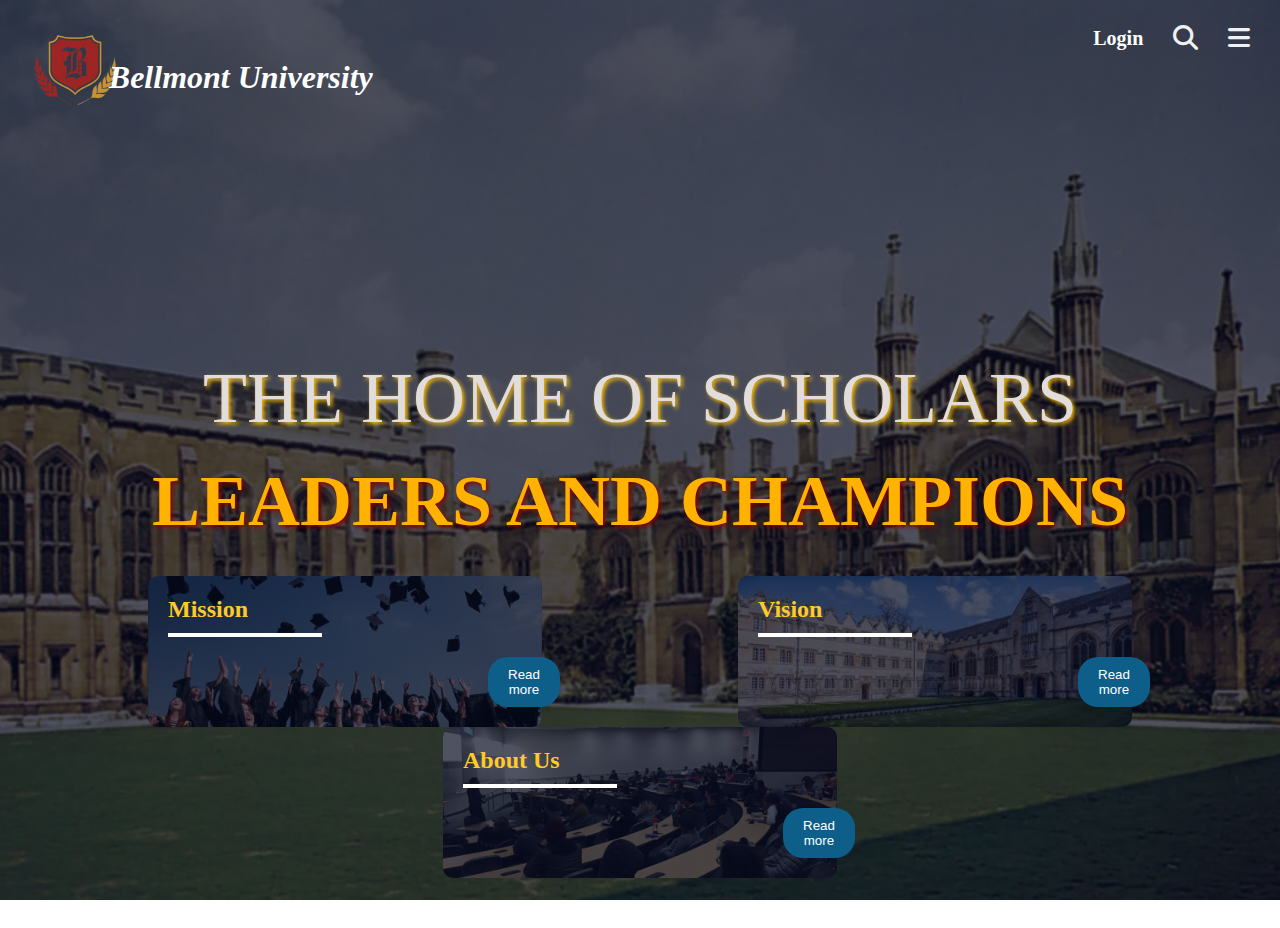
==== index.html @ 5c909150 "initial commit" ====
<!DOCTYPE html>
<html lang="en">
<head>
    <meta charset="UTF-8">
    <meta name="viewport" content="width=device-width, initial-scale=1.0">
    <title>Bellmont University</title>
    <link rel="stylesheet" href="style.css">
    <link rel="stylesheet" href="https://cdnjs.cloudflare.com/ajax/libs/font-awesome/6.7.2/css/all.min.css"/>
    <link rel="stylesheet" href="https://fonts.googleapis.com/css2?family=Material+Symbols+Outlined:opsz,wght,FILL,GRAD@24,400,0,0&icon_names=manage_search" />
</head>
<body>
    <section class="header">
        <nav>
            <a href="frontpage.html"><img src="img/LOGOME-removebg-preview.png"></a>
            <div class="nav-icons">
                <button class="Login">Login</button>
                <i class="fas fa-search"></i>
                <i class="fas fa-bars"></i>
            </div>
        </nav>
        <div class="text-box">
            <h1>Bellmont University</h1>
            <p></p>
        </div>
        <div class="textbox2">
            <h2 class="line1">THE HOME OF SCHOLARS</h2> 
            <h2 class="line2">LEADERS AND CHAMPIONS</h2>
        </div>
  
        <div class="info-section">
            <div class="info-box About Us">
                <h3>Mission</h3>
                <hr>
                <p></p>
                <button class="read-more">Read more</button>
            </div>
            <div class="info-box Vision">
                <h3>Vision</h3>
                <hr>
                <p></p>
                <button class="read-more">Read more</button>
            </div>
            <div class="info-box Mission">
                <h3>About Us</h3>
                <hr>
                <p></p>
                <button class="read-more">Read more</button>
            </div>
        </div>

    <script src="script.js"></script>
</body>
</html>
---- style.css ----
* {
    margin: 0;
    padding: 0;
}

body {
    margin: 0;
    padding: 0;
    height: 100vh;
    overflow: hidden;
}

.header {
    height: 100vh;
    width: 100%;
    background-image: linear-gradient(rgba(4, 9, 30, 0.7), rgba(4, 9, 30, 0.7)), url(img/Corpus-Christi-College-University-of-Cambridge-England.webp);
    background-position: center;
    background-size: cover;
    background-repeat: no-repeat;
    position: relative;
}

nav {
    display: flex;
    padding: 2% 6%;
    justify-content: space-between;
    align-items: center;
}

nav img {
    width: 150px;
    background: transparent;
    transform: translate(-20%, -20%);
    position: absolute;
    top: 20px;
    left: 30px;
}

.nav-icons {
    display: flex;
    gap: 30px;
    transform: translateX(30%);
    cursor: pointer;
    transition: 0.5s;
}

.nav-icons i {
    color: #f0f1f0;
    font-size: 25px;
    cursor: pointer;
    transition: 0.5s;
}

.nav-icons i:hover {
    color: yellow;
    transition: 0.5s;
}

.Login {
    background: transparent;
    border: none;
    cursor: pointer;
    font-size: 20px;
    font-weight: bold;
    font-family: 'Times New Roman', Times, serif;
    color: white;
}

.Login:hover {
    color: rgb(240, 240, 227);
    background-color: #0e5e8a;
    transition: 0.5s;
    font-weight: bold;
    padding: 10px 20px;
    border-radius: 20px;
}

.text-box {
    width: 90%;
    color: white;
    position: absolute;
    top: 8.5%;
    left: 53.5%;
    transform: translate(-50%, -50%);
    text-align: left;
    font-family: Georgia, 'Times New Roman', Times, serif;
    font-style: italic;
}

.textbox2 {
    width: 90%;
    color: white;
    position: absolute;
    top: 50%;
    left: 50%;
    transform: translate(-50%, -50%);
    text-align: center;
    font-family: Georgia, 'Times New Roman', Times, serif;
}

.textbox2 .line1 {
    font-size: 4.5em;
    font-weight: normal;
    color: #e0dddc;
    text-shadow: 2px 2px 4px #ffc107;
}

.textbox2 .line2 {
    font-size: 4.5em;
    font-weight: bold;
    color: #ffb300;
    margin-top: 20px;
    text-shadow: 2px 2px 4px #870202;
}

.info-section {
    display: flex;
    flex-wrap: wrap;
    justify-content: space-around;
    padding: 50px;
    margin-top: 450px;
}

.info-box {
    width: 30%;
    padding: 20px;
    background: rgba(255, 255, 255, 0.2);
    border-radius: 10px;
    text-align: left;
    color: white;
    transition: transform 0.5s ease, box-shadow 0.5s ease;
    background-size: cover;
    background-repeat: no-repeat;
    background-position: center;
}

.info-box:nth-child(1) {
    background-image: linear-gradient(rgba(4, 9, 30, 0.7), rgba(4, 9, 30, 0.7)), url('img/academy-celebrate-celebration-267885-1-1024x683.jpg');
}

.info-box:nth-child(2) {
    background-image: linear-gradient(rgba(4, 9, 30, 0.7), rgba(4, 9, 30, 0.7)), url('img/images.jpeg');
}

.info-box:nth-child(3) {
    background-image: linear-gradient(rgba(4, 9, 30, 0.7), rgba(4, 9, 30, 0.7)), url('img/Visual-and-Cultural-Studies-Class-Cerritos.jpg');
}

.info-box:hover {
    transform: translateY(-10px);
    box-shadow: 0 10px 20px rgba(0, 0, 0, 0.5);
}

.info-box h3 {
    font-size: 24px;
    color: #ffca28;
}

.info-box hr {
    width: 150px;
    border: 2px solid rgb(255, 255, 255);
    margin: 10px auto;
    margin-right: 300px;
    transition: width 0.3s ease, border-color 0.3s ease;
}

.info-box:hover hr {
    width: 200px;
    border-color: #ffb300;
}

.info-box p {
    font-size: 16px;
    margin-bottom: 20px;
}

.read-more {
    background: #0e5e8a;
    border: none;
    padding: 10px 20px;
    cursor: pointer;
    color: white;
    border-radius: 20px;
    transition: background 0.3s ease;
    margin-left: 320px;
}

/* Media Queries for Responsiveness */
@media (max-width: 1200px) {
    .info-box {
        width: 45%;
        margin-bottom: 20px;
    }

    .nav-icons {
        transform: translateX(0);
    }

    .text-box {
        top: 10%;
        left: 50%;
    }

    .textbox2 .line1, .textbox2 .line2 {
        font-size: 3em;
    }
}

@media (max-width: 768px) {
    .info-box {
        width: 100%;
        margin-bottom: 20px;
    }

    .nav-icons {
        gap: 20px;
    }

    .text-box {
        top: 12%;
        left: 50%;
    }

    .textbox2 .line1, .textbox2 .line2 {
        font-size: 2.5em;
    }
}

@media (max-width: 480px) {
    .info-box h3 {
        font-size: 20px;
    }

    .info-box p {
        font-size: 14px;
    }

    .read-more {
        padding: 8px 16px;
        font-size: 14px;
        margin-left: 0;
    }

    .nav-icons {
        gap: 10px;
    }

    .text-box {
        top: 15%;
        left: 50%;
    }

    .textbox2 .line1, .textbox2 .line2 {
        font-size: 2em;
    }

    .Login {
        font-size: 16px;
    }
}

.features {
    display: none;
}

.features.visible {
    display: block;
}
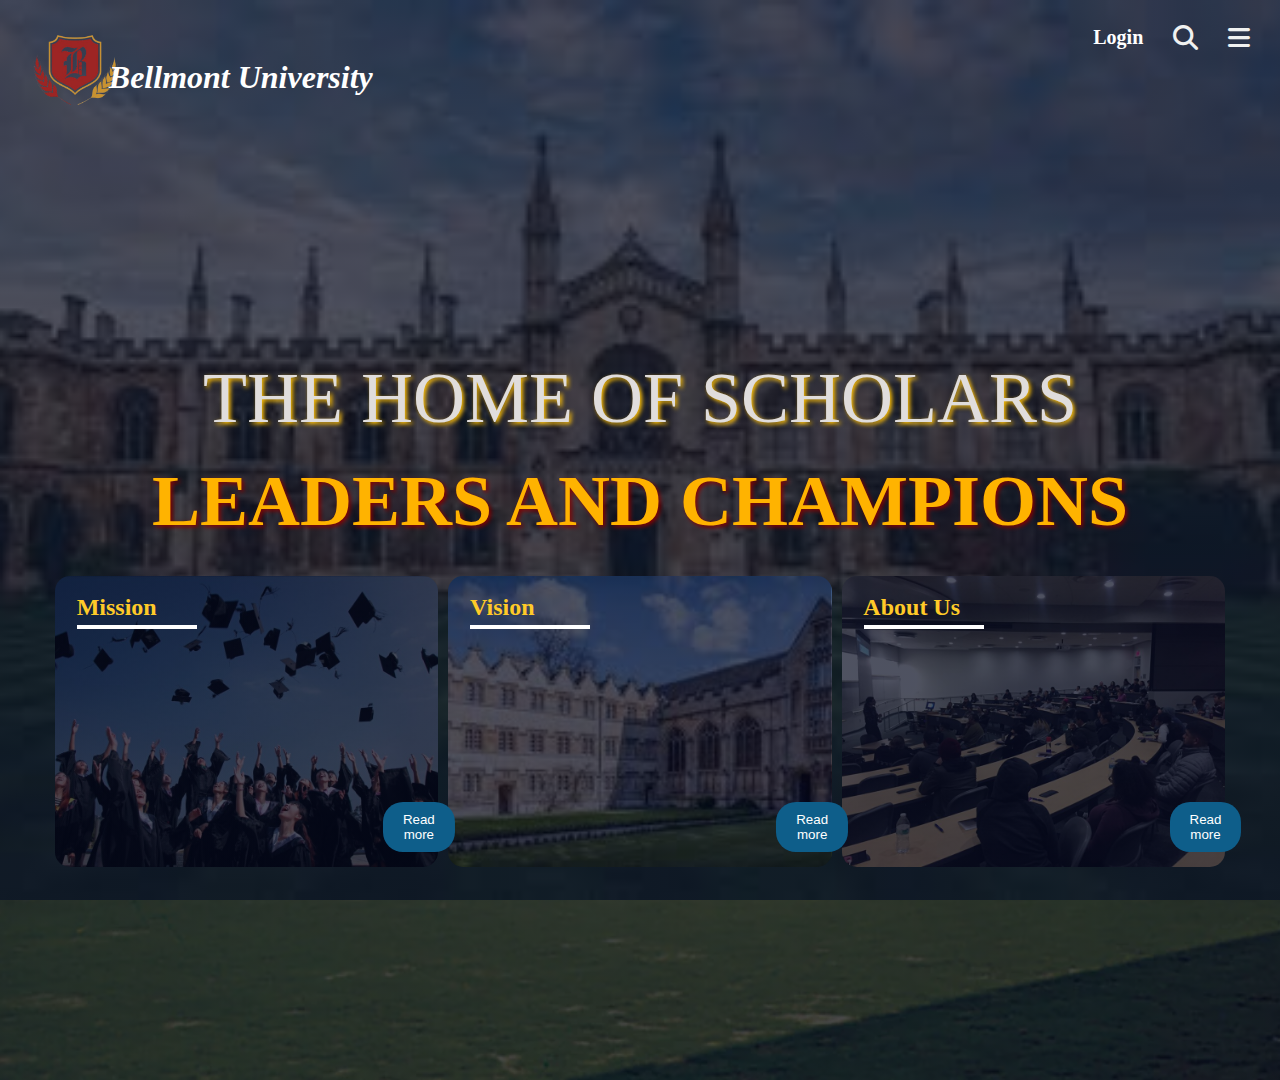
==== commit e7857c0d: "initial commit" ====
--- a/index.html
+++ b/index.html
@@ -5,6 +5,8 @@
     <meta name="viewport" content="width=device-width, initial-scale=1.0">
     <title>Bellmont University</title>
     <link rel="stylesheet" href="style.css">
+    <link rel="stylesheet" href="destination.css">
+    <link rel="stylesheet" href="student_login.css">
     <link rel="stylesheet" href="https://cdnjs.cloudflare.com/ajax/libs/font-awesome/6.7.2/css/all.min.css"/>
     <link rel="stylesheet" href="https://fonts.googleapis.com/css2?family=Material+Symbols+Outlined:opsz,wght,FILL,GRAD@24,400,0,0&icon_names=manage_search" />
 </head>
@@ -13,7 +15,7 @@
         <nav>
             <a href="frontpage.html"><img src="img/LOGOME-removebg-preview.png"></a>
             <div class="nav-icons">
-                <button class="Login">Login</button>
+                <a href="Bellmont University.html"><button class="Login">Login</button></a>
                 <i class="fas fa-search"></i>
                 <i class="fas fa-bars"></i>
             </div>
@@ -47,7 +49,7 @@
                 <button class="read-more">Read more</button>
             </div>
         </div>
-
+    </section>
     <script src="script.js"></script>
 </body>
 </html>--- a/style.css
+++ b/style.css
@@ -1,13 +1,13 @@
 * {
     margin: 0;
     padding: 0;
+    box-sizing: border-box;
 }
 
 body {
     margin: 0;
     padding: 0;
     height: 100vh;
-    overflow: hidden;
 }
 
 .header {
@@ -49,11 +49,28 @@
     font-size: 25px;
     cursor: pointer;
     transition: 0.5s;
+    position: relative;
 }
 
 .nav-icons i:hover {
-    color: yellow;
-    transition: 0.5s;
+    color: white;
+    transition: 0.5s;
+}
+
+.nav-icons i::after {
+    content: '';
+    position: absolute;
+    width: 0;
+    height: 3px;
+    background: #21618c;
+    left: 50%;
+    bottom: -5px;
+    transition: 0.5s;
+}
+
+.nav-icons i:hover::after {
+    width: 100%;
+    left: 0;
 }
 
 .Login {
@@ -64,14 +81,14 @@
     font-weight: bold;
     font-family: 'Times New Roman', Times, serif;
     color: white;
+    transition: width 0.3s ease, border-color 0.3s ease;
 }
 
 .Login:hover {
     color: rgb(240, 240, 227);
     background-color: #0e5e8a;
     transition: 0.5s;
-    font-weight: bold;
-    padding: 10px 20px;
+    padding: 8px 16px;
     border-radius: 20px;
 }
 
@@ -122,10 +139,10 @@
 }
 
 .info-box {
-    width: 30%;
-    padding: 20px;
+    width: 32.5%;
+    padding: 40px;
     background: rgba(255, 255, 255, 0.2);
-    border-radius: 10px;
+    border-radius: 15px;
     text-align: left;
     color: white;
     transition: transform 0.5s ease, box-shadow 0.5s ease;
@@ -154,19 +171,21 @@
 .info-box h3 {
     font-size: 24px;
     color: #ffca28;
+    transform: translate(-6%,-80%);
 }
 
 .info-box hr {
-    width: 150px;
+    width: 120px;
     border: 2px solid rgb(255, 255, 255);
     margin: 10px auto;
-    margin-right: 300px;
+    margin-right: 400px;
+    transform: translate(-15%, -700%);
     transition: width 0.3s ease, border-color 0.3s ease;
 }
 
 .info-box:hover hr {
     width: 200px;
-    border-color: #ffb300;
+    border-color: #b9770e;
 }
 
 .info-box p {
@@ -182,7 +201,14 @@
     color: white;
     border-radius: 20px;
     transition: background 0.3s ease;
-    margin-left: 320px;
+    margin-left: 270px;
+    margin-top: 100px;
+    transform: translate(25%, 50%);
+}
+
+.read-more:hover {
+    background: #062337;
+    transition: 0.3px;
 }
 
 /* Media Queries for Responsiveness */
@@ -255,7 +281,7 @@
     }
 
     .Login {
-        font-size: 16px;
+        font-size: 10px;
     }
 }
 
--- a/destination.css
+++ b/destination.css
@@ -0,0 +1,96 @@
+*{
+    margin: 0;  
+    padding: 0;
+    box-sizing: border-box;
+}
+
+body {
+    margin: 0;
+    padding: 0;
+    height: 120vh;
+    width: 100%;
+    background-image: linear-gradient(rgba(4, 9, 30, 0.7), rgba(4, 9, 30, 0.7)), url(img/Corpus-Christi-College-University-of-Cambridge-England.webp);
+    background-position: center;
+    background-size: cover;
+    background-repeat: no-repeat;
+    position: relative;
+
+}
+.login-box{
+    width: 400px;
+    height: 450px;
+    background: transparent;
+    color: #fff;
+    top: 50%;
+    left: 50%;
+    position: absolute;
+    transform: translate(-50%, -50%);
+    box-shadow: 0 5px 15px rgba(0, 0, 0, 0.5);
+    padding: 70px 30px;
+    border-radius: 10px;
+    display: flex;
+    flex-direction: column;
+    align-items: center;
+    backdrop-filter: blur(5px);
+}
+
+.login-box img {
+    width: 50%;
+    height: 50%;
+    margin-bottom: 15px;
+    align-items: center;
+    transform: translateY(-55%);
+}
+
+.login-box h1{
+    margin-bottom: 15px;
+    font-size: 24px;
+    font-weight: bold;
+    text-align: center;
+    transform: translateY(-430%);
+}
+.login-box h3{
+    margin-bottom: 30px;
+    font-size: 16px;
+    font-weight: normal;
+    text-align: center;
+    transform: translateY(-660%);
+}
+.destination{
+    margin-top: 80px;
+    margin-bottom: 30px;
+    font-size: 16px;
+    font-weight: 600;
+    text-align: center;
+    transform: translateY(-130%);
+}
+.student{
+    margin-bottom: 15px;
+    font-family:Georgia, 'Times New Roman', Times, serif;
+    font-size: 16px;
+    font-weight: bold;
+    text-align: center;
+    padding: 10px 150px;
+    border-radius: 20px;
+    background: #b7950b;
+    color: darkred;
+}
+.student:hover{
+    background: darkred;
+    color: #b7950b;
+}
+.faculty{
+    margin-bottom: 30px;
+    font-family:Georgia, 'Times New Roman', Times, serif;
+    font-size: 16px;
+    font-weight: bold;
+    text-align: center;
+    padding: 10px 150px;
+    border-radius: 20px;
+    background: #b7950b;
+    color: darkred;
+}
+.faculty:hover{
+    background: darkred;
+    color:#b7950b;
+}
--- a/student_login.css
+++ b/student_login.css
@@ -0,0 +1,96 @@
+*{
+    margin: 0;  
+    padding: 0;
+    box-sizing: border-box;
+}
+
+body {
+    margin: 0;
+    padding: 0;
+    height: 120vh;
+    width: 100%;
+    background-image: linear-gradient(rgba(4, 9, 30, 0.7), rgba(4, 9, 30, 0.7)), url(img/Corpus-Christi-College-University-of-Cambridge-England.webp);
+    background-position: center;
+    background-size: cover;
+    background-repeat: no-repeat;
+    position: relative;
+
+}
+.login-box{
+    width: 400px;
+    height: 450px;
+    background: transparent;
+    color: #fff;
+    top: 50%;
+    left: 50%;
+    position: absolute;
+    transform: translate(-50%, -50%);
+    box-shadow: 0 5px 15px rgba(0, 0, 0, 0.5);
+    padding: 70px 30px;
+    border-radius: 10px;
+    display: flex;
+    flex-direction: column;
+    align-items: center;
+    backdrop-filter: blur(5px);
+}
+
+.login-box img {
+    width: 50%;
+    height: 50%;
+    margin-bottom: 15px;
+    align-items: center;
+    transform: translateY(-55%);
+}
+
+.login-box h1{
+    margin-bottom: 15px;
+    font-size: 24px;
+    font-weight: bold;
+    text-align: center;
+    transform: translateY(-430%);
+}
+.login-box h3{
+    margin-bottom: 30px;
+    font-size: 16px;
+    font-weight: normal;
+    text-align: center;
+    transform: translateY(-660%);
+}
+.destination{
+    margin-top: 80px;
+    margin-bottom: 30px;
+    font-size: 16px;
+    font-weight: 600;
+    text-align: center;
+    transform: translateY(-130%);
+}
+.student{
+    margin-bottom: 15px;
+    font-family:Georgia, 'Times New Roman', Times, serif;
+    font-size: 16px;
+    font-weight: bold;
+    text-align: center;
+    padding: 10px 150px;
+    border-radius: 20px;
+    background: #b7950b;
+    color: darkred;
+}
+.student:hover{
+    background: darkred;
+    color: #b7950b;
+}
+.faculty{
+    margin-bottom: 30px;
+    font-family:Georgia, 'Times New Roman', Times, serif;
+    font-size: 16px;
+    font-weight: bold;
+    text-align: center;
+    padding: 10px 150px;
+    border-radius: 20px;
+    background: #b7950b;
+    color: darkred;
+}
+.faculty:hover{
+    background: darkred;
+    color:#b7950b;
+}
